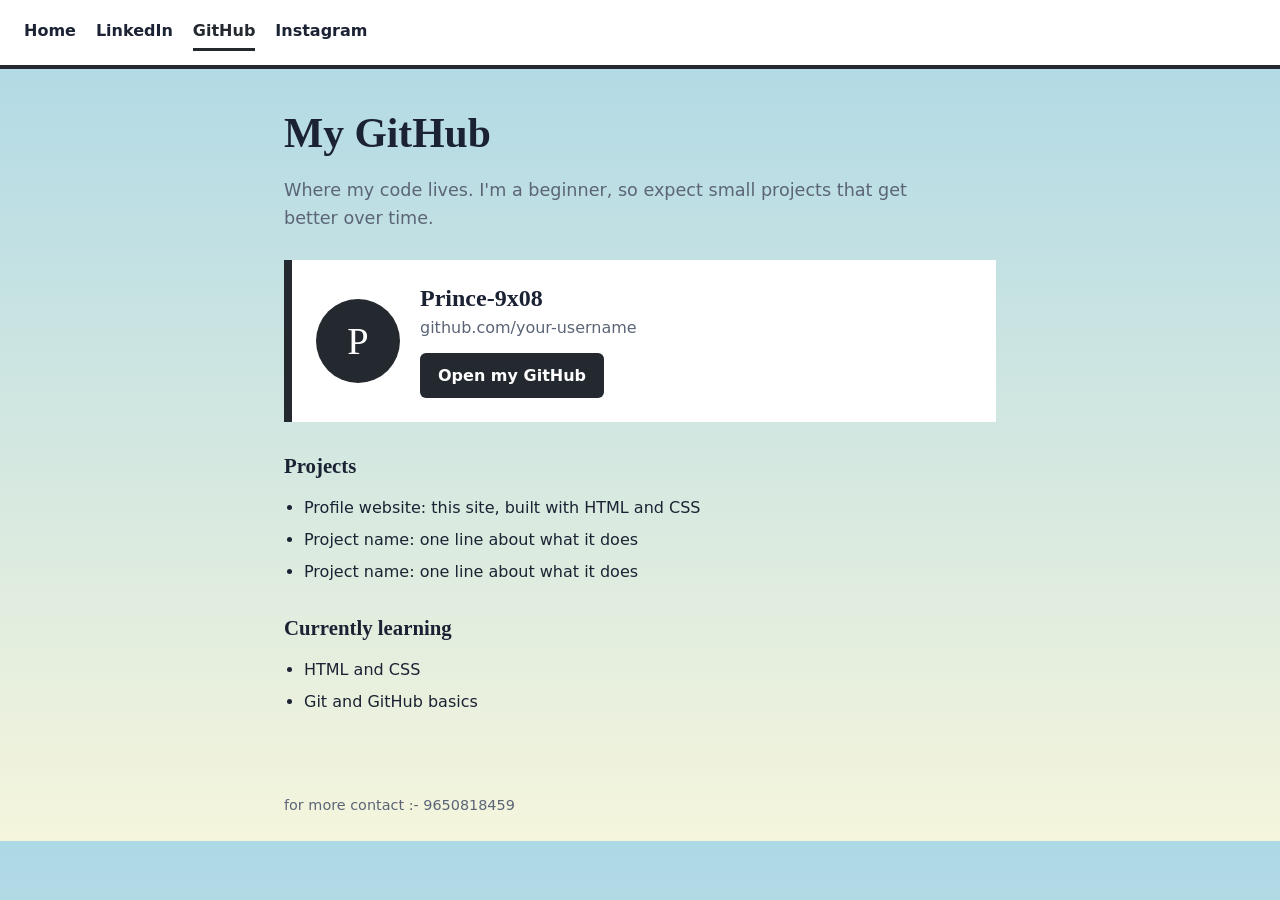
==== github.html @ fddaf6da "added code" ====
<!DOCTYPE html>
<html lang="en">
<head>
  <meta charset="UTF-8">
  <meta name="viewport" content="width=device-width, initial-scale=1">
  <title>Prince | GitHub</title>
  <link rel="stylesheet" href="style.css">
</head>
<body class="github">

  <nav class="nav">
    <a href="index.html">Home</a>
    <a href="linkedin.html">LinkedIn</a>
    <a href="github.html" class="active">GitHub</a>
    <a href="instagram.html">Instagram</a>
  </nav>

  <main>
    <div class="intro">
      <h1>My GitHub</h1>
      <p>Where my code lives. I'm a beginner, so expect small projects that get better over time.</p>
    </div>

    <div class="profile">
      <div class="avatar">P</div>
      <div>
        <h2>Prince-9x08</h2>
        <!-- TODO: replace your-username with your real GitHub username -->
        <p>github.com/your-username</p>
        <a class="button" href="https://github.com/prince-9x08" target="_blank" rel="noopener">Open my GitHub</a>
      </div>
    </div>

    <section>
      <h2>Projects</h2>
      <ul>
        <!-- TODO: replace these with your real repositories -->
        <li>Profile website: this site, built with HTML and CSS</li>
        <li>Project name: one line about what it does</li>
        <li>Project name: one line about what it does</li>
      </ul>
    </section>

    <section>
      <h2>Currently learning</h2>
      <ul>
        <li>HTML and CSS</li>
        <li>Git and GitHub basics</li>
      </ul>
    </section>
  </main>

  <footer>for more contact :- 9650818459</footer>

</body>
</html>
---- style.css ----
:root {
  --ink: #1b2233;          /* main text */
  --muted: #5b6577;        /* softer text */
  --page: #f2f5f9;         /* page background */
  --panel: #ffffff;        /* white boxes */
  --accent: #23305e;       /* default accent (home page) */
  --accent-soft: #e4e8f4;  /* light version of accent */
}

body.home     
 { --accent: #23305e;
   --accent-soft: #e4e8f4; }
body.linkedin 
 { --accent: #0a66c2; 
  --accent-soft: #e1edf9; }
body.github   
 { --accent: #24292f; 
  --accent-soft: #e8eaed; }
body.instagram 
{ --accent: #c13584;
   --accent-soft: #f9e5ef; }


* { box-sizing: border-box; }

body {
  margin: 0;
  color: var(--ink);
  font-family: system-ui, "Segoe UI", Roboto, Arial, sans-serif;
  line-height: 1.6;
  background: linear-gradient(lightblue,beige);
}

h1, h2 {
  font-family: Georgia, "Times New Roman", serif;
  line-height: 1.2;
}

a { color: var(--accent); }

a:focus-visible {
  outline: 3px solid var(--accent);
  outline-offset: 3px;
}


.nav {
  background: var(--panel);
  border-bottom: 4px solid var(--accent);
  display: flex;
  flex-wrap: wrap;
  gap: 4px 20px;
  padding: 14px 24px;
}

.nav a {
  color: var(--ink);
  text-decoration: none;
  font-weight: 600;
  padding: 4px 0;
  border-bottom: 3px solid transparent;
}

.nav a:hover { border-bottom-color: var(--accent-soft); }

.nav a.active {
  color: var(--accent);
  border-bottom-color: var(--accent);
}


main {
  max-width: 760px;
  margin: 0 auto;
  padding: 40px 24px 24px;
}

.intro h1 {
  font-size: 2.6rem;
  margin: 0 0 12px;
}

.intro p {
  font-size: 1.1rem;
  color: var(--muted);
  max-width: 60ch;
}


.profile {
  display: flex;
  flex-wrap: wrap;
  align-items: center;
  gap: 20px;
  background: var(--panel);
  border-left: 8px solid var(--accent);
  padding: 24px;
  margin: 28px 0;
}

.avatar {
  width: 84px;
  height: 84px;
  border-radius: 50%;
  background: var(--accent);
  color: #ffffff;
  font-family: Georgia, serif;
  font-size: 2.4rem;
  display: flex;
  align-items: center;
  justify-content: center;
  flex-shrink: 0;
}

.profile h2 { margin: 0; font-size: 1.5rem; }
.profile p  { margin: 2px 0 0; color: var(--muted); }

.button {
  display: inline-block;
  margin-top: 12px;
  background: var(--accent);
  color: #ffffff;
  text-decoration: none;
  font-weight: 600;
  padding: 10px 18px;
  border-radius: 6px;
}

.button:hover { opacity: 0.88; }
.button:focus-visible { outline-color: var(--ink); }


section { margin: 32px 0; }
section h2 { font-size: 1.3rem; margin-bottom: 8px; }
section ul { padding-left: 20px; }
section li { margin-bottom: 6px; }


.page-list { list-style: none; padding: 0; }

.page-list li {
  background: var(--panel);
  border-left: 8px solid var(--accent);
  padding: 14px 18px;
  margin-bottom: 12px;
}

.page-list a { font-weight: 700; }
.page-list span { display: block; color: var(--muted); }


footer {
  max-width: 760px;
  margin: 0 auto;
  padding: 24px;
  color: var(--muted);
  font-size: 0.9rem;
}


@media (max-width: 480px) {
  .intro h1 { font-size: 2rem; }
  .profile { padding: 18px; }
}
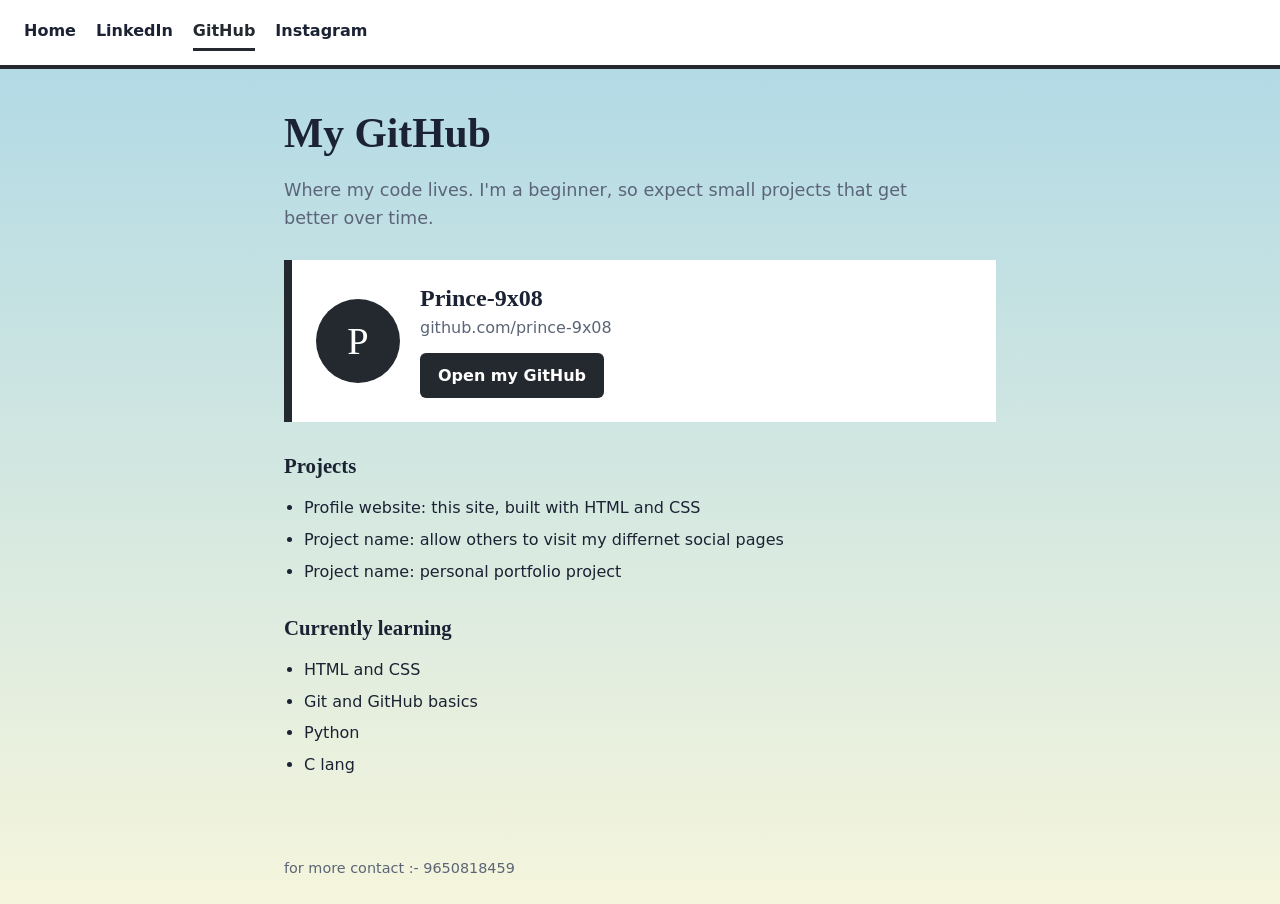
==== commit d652c2e0: "Updated GitHub profile information and projects" ====
--- a/github.html
+++ b/github.html
@@ -25,8 +25,8 @@
       <div class="avatar">P</div>
       <div>
         <h2>Prince-9x08</h2>
-        <!-- TODO: replace your-username with your real GitHub username -->
-        <p>github.com/your-username</p>
+       
+        <p>github.com/prince-9x08</p>
         <a class="button" href="https://github.com/prince-9x08" target="_blank" rel="noopener">Open my GitHub</a>
       </div>
     </div>
@@ -34,10 +34,10 @@
     <section>
       <h2>Projects</h2>
       <ul>
-        <!-- TODO: replace these with your real repositories -->
+        
         <li>Profile website: this site, built with HTML and CSS</li>
-        <li>Project name: one line about what it does</li>
-        <li>Project name: one line about what it does</li>
+        <li>Project name: allow others to visit my differnet social pages</li>
+        <li>Project name: personal portfolio project</li>
       </ul>
     </section>
 
@@ -46,6 +46,8 @@
       <ul>
         <li>HTML and CSS</li>
         <li>Git and GitHub basics</li>
+        <li>Python</li>
+        <li>C lang</li>
       </ul>
     </section>
   </main>
